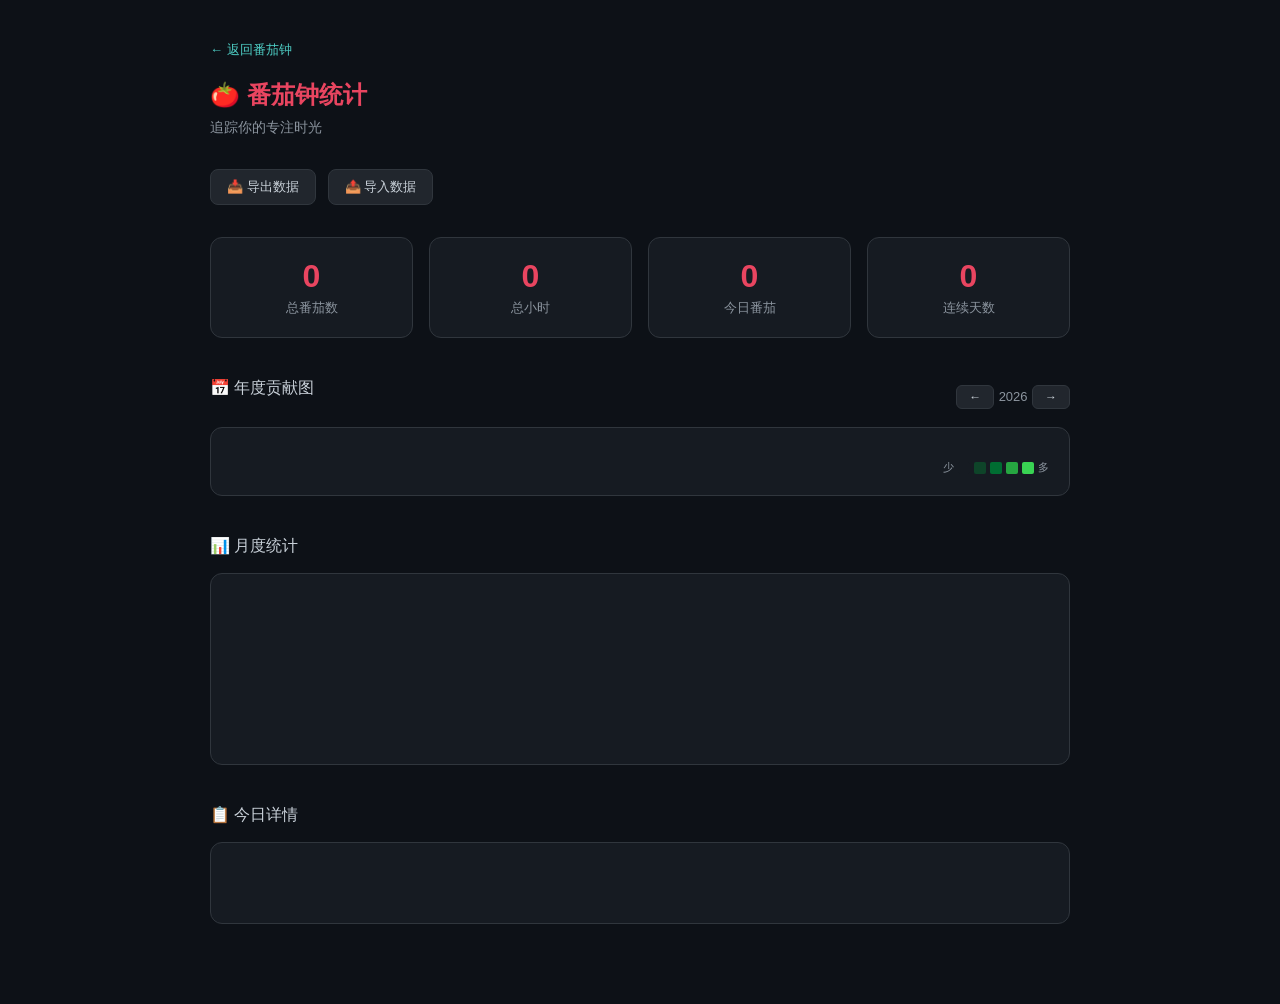
==== pomodoro-extension/stats.html @ 8892da6a "add pomodoro-extension" ====
<!DOCTYPE html>
<html lang="zh-CN">
<head>
  <meta charset="UTF-8">
  <title>🍅 番茄钟统计</title>
  <style>
    * { box-sizing: border-box; margin: 0; padding: 0; }
    body {
      font-family: -apple-system, BlinkMacSystemFont, 'Segoe UI', sans-serif;
      background: #0d1117;
      color: #c9d1d9;
      padding: 40px 20px;
      max-width: 900px;
      margin: 0 auto;
    }
    h1 {
      font-size: 24px;
      margin-bottom: 8px;
      color: #e94560;
    }
    .subtitle {
      color: #8b949e;
      font-size: 14px;
      margin-bottom: 32px;
    }

    /* 汇总卡片 */
    .summary-cards {
      display: grid;
      grid-template-columns: repeat(auto-fit, minmax(180px, 1fr));
      gap: 16px;
      margin-bottom: 40px;
    }
    .card {
      background: #161b22;
      border: 1px solid #30363d;
      border-radius: 12px;
      padding: 20px;
      text-align: center;
    }
    .card-value {
      font-size: 32px;
      font-weight: bold;
      color: #e94560;
    }
    .card-label {
      font-size: 13px;
      color: #8b949e;
      margin-top: 4px;
    }

    /* GitHub Contribution 图 */
    .section {
      margin-bottom: 40px;
    }
    .section-title {
      font-size: 16px;
      margin-bottom: 16px;
      color: #c9d1d9;
    }

    .contribution-graph {
      background: #161b22;
      border: 1px solid #30363d;
      border-radius: 12px;
      padding: 20px;
      overflow-x: auto;
    }

    .graph-header {
      display: flex;
      justify-content: space-between;
      align-items: center;
      margin-bottom: 12px;
    }
    .graph-nav button {
      background: #21262d;
      border: 1px solid #30363d;
      color: #c9d1d9;
      padding: 4px 12px;
      border-radius: 6px;
      cursor: pointer;
      font-size: 12px;
    }
    .graph-nav button:hover {
      background: #30363d;
    }
    .graph-nav button:disabled {
      opacity: 0.4;
      cursor: not-allowed;
    }

    .graph-body {
      display: flex;
      gap: 3px;
    }
    .week-col {
      display: flex;
      flex-direction: column;
      gap: 3px;
    }
    .day-cell {
      width: 12px;
      height: 12px;
      border-radius: 2px;
      background: #161b22;
      border: 1px solid #21262d;
      cursor: pointer;
      position: relative;
    }
    .day-cell:hover::after {
      content: attr(data-tip);
      position: absolute;
      bottom: 100%;
      left: 50%;
      transform: translateX(-50%);
      background: #000;
      color: #fff;
      font-size: 11px;
      padding: 4px 8px;
      border-radius: 4px;
      white-space: nowrap;
      z-index: 10;
      margin-bottom: 4px;
    }

    /* 颜色等级 */
    .level-0 { background: #161b22; border-color: #21262d; }
    .level-1 { background: #0e4429; border-color: #0e4429; }
    .level-2 { background: #006d32; border-color: #006d32; }
    .level-3 { background: #26a641; border-color: #26a641; }
    .level-4 { background: #39d353; border-color: #39d353; }

    .graph-legend {
      display: flex;
      align-items: center;
      justify-content: flex-end;
      gap: 4px;
      margin-top: 12px;
      font-size: 11px;
      color: #8b949e;
    }
    .legend-cell {
      width: 12px;
      height: 12px;
      border-radius: 2px;
    }

    /* 月度柱状图 */
    .monthly-chart {
      display: flex;
      align-items: flex-end;
      gap: 8px;
      height: 150px;
      padding: 20px 0;
    }
    .month-bar-wrapper {
      flex: 1;
      display: flex;
      flex-direction: column;
      align-items: center;
      gap: 4px;
    }
    .month-bar {
      width: 100%;
      background: #e94560;
      border-radius: 4px 4px 0 0;
      min-height: 2px;
      transition: height 0.3s ease;
      position: relative;
    }
    .month-bar:hover::after {
      content: attr(data-tip);
      position: absolute;
      bottom: 100%;
      left: 50%;
      transform: translateX(-50%);
      background: #000;
      color: #fff;
      font-size: 11px;
      padding: 4px 8px;
      border-radius: 4px;
      white-space: nowrap;
      z-index: 10;
      margin-bottom: 4px;
    }
    .month-label {
      font-size: 11px;
      color: #8b949e;
    }
    .month-stats {
      font-size: 10px;
      color: #8b949e;
      text-align: center;
      line-height: 1.4;
    }
    .month-stats .count {
      color: #e94560;
      font-weight: bold;
    }

    /* 今日详情 */
    .today-timeline {
      display: flex;
      flex-direction: column;
      gap: 8px;
    }
    .today-item {
      display: flex;
      align-items: center;
      gap: 12px;
      padding: 8px 12px;
      background: #0d1117;
      border-radius: 8px;
      font-size: 13px;
    }
    .today-item .time {
      color: #8b949e;
      font-size: 12px;
      min-width: 60px;
    }
    .today-item .duration {
      color: #e94560;
      font-weight: bold;
    }
    .today-summary {
      display: flex;
      gap: 24px;
      padding: 16px;
      background: #0d1117;
      border-radius: 8px;
      margin-bottom: 12px;
    }
    .today-summary-item {
      text-align: center;
    }
    .today-summary-item .value {
      font-size: 24px;
      font-weight: bold;
      color: #e94560;
    }
    .today-summary-item .label {
      font-size: 12px;
      color: #8b949e;
    }

    .empty-state {
      text-align: center;
      padding: 60px 20px;
      color: #8b949e;
    }
    .empty-state-icon {
      font-size: 48px;
      margin-bottom: 12px;
    }

    .back-link {
      display: inline-block;
      margin-bottom: 20px;
      color: #4ecdc4;
      text-decoration: none;
      font-size: 13px;
    }
    .back-link:hover { text-decoration: underline; }

    /* 数据操作 */
    .data-actions {
      display: flex;
      gap: 12px;
      margin-bottom: 32px;
    }
    .data-actions button {
      background: #21262d;
      border: 1px solid #30363d;
      color: #c9d1d9;
      padding: 8px 16px;
      border-radius: 8px;
      cursor: pointer;
      font-size: 13px;
      transition: background 0.2s;
    }
    .data-actions button:hover {
      background: #30363d;
    }
    .data-actions input[type="file"] {
      display: none;
    }
    .import-label {
      background: #21262d;
      border: 1px solid #30363d;
      color: #c9d1d9;
      padding: 8px 16px;
      border-radius: 8px;
      cursor: pointer;
      font-size: 13px;
      transition: background 0.2s;
      display: inline-block;
    }
    .import-label:hover {
      background: #30363d;
    }
  </style>
</head>
<body>
  <a class="back-link" id="back-link">← 返回番茄钟</a>
  <h1>🍅 番茄钟统计</h1>
  <p class="subtitle">追踪你的专注时光</p>

  <div class="data-actions">
    <button id="btn-export">📥 导出数据</button>
    <label class="import-label" for="file-import">📤 导入数据</label>
    <input type="file" id="file-import" accept=".json">
  </div>

  <div class="summary-cards" id="summary-cards">
    <div class="card">
      <div class="card-value" id="total-sessions">0</div>
      <div class="card-label">总番茄数</div>
    </div>
    <div class="card">
      <div class="card-value" id="total-hours">0</div>
      <div class="card-label">总小时</div>
    </div>
    <div class="card">
      <div class="card-value" id="today-sessions">0</div>
      <div class="card-label">今日番茄</div>
    </div>
    <div class="card">
      <div class="card-value" id="streak-days">0</div>
      <div class="card-label">连续天数</div>
    </div>
  </div>

  <div class="section">
    <div class="graph-header">
      <span class="section-title">📅 年度贡献图</span>
      <div class="graph-nav">
        <button id="prev-year">←</button>
        <span id="year-label" style="font-size:13px;color:#8b949e;">2026</span>
        <button id="next-year">→</button>
      </div>
    </div>
    <div class="contribution-graph">
      <div class="graph-body" id="contribution-body"></div>
      <div class="graph-legend">
        <span>少</span>
        <div class="legend-cell level-0"></div>
        <div class="legend-cell level-1"></div>
        <div class="legend-cell level-2"></div>
        <div class="legend-cell level-3"></div>
        <div class="legend-cell level-4"></div>
        <span>多</span>
      </div>
    </div>
  </div>

  <div class="section">
    <div class="section-title">📊 月度统计</div>
    <div class="contribution-graph">
      <div class="monthly-chart" id="monthly-chart"></div>
    </div>
  </div>

  <div class="section">
    <div class="section-title">📋 今日详情</div>
    <div class="contribution-graph">
      <div id="today-detail" style="padding: 20px 0;"></div>
    </div>
  </div>

  <script src="stats.js"></script>
</body>
</html>
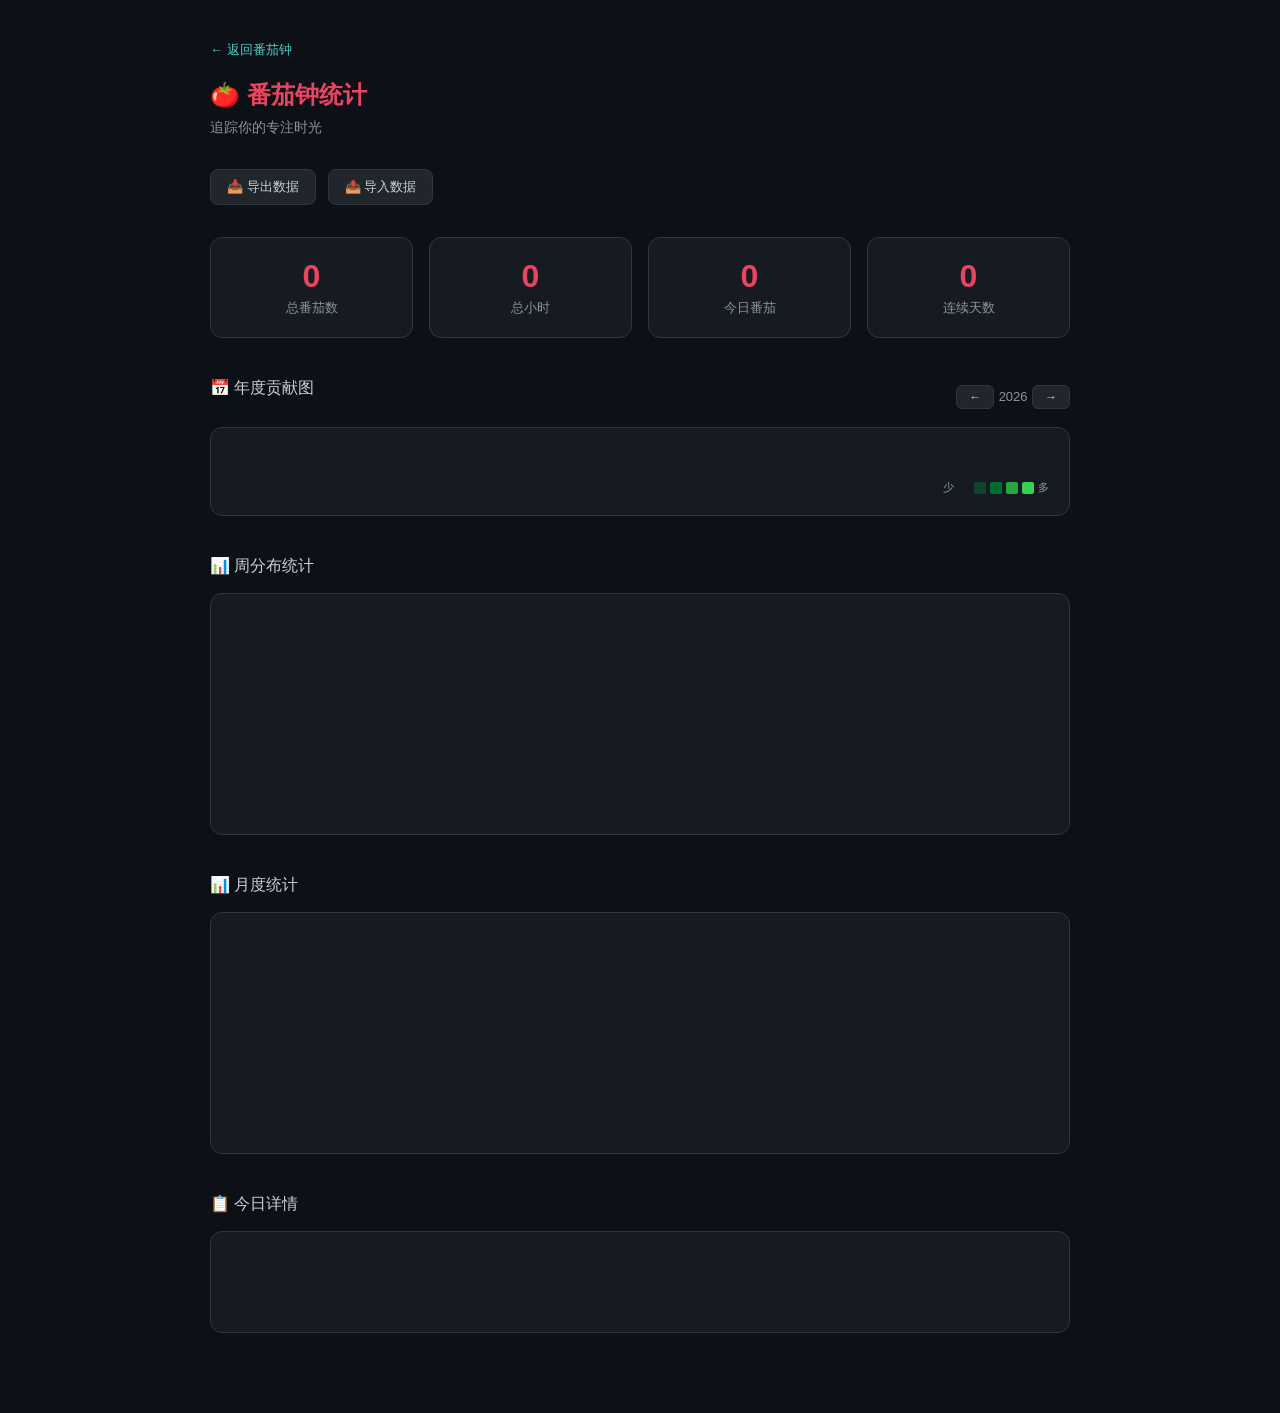
==== commit 1afb73c5: "add week info" ====
--- a/pomodoro-extension/stats.html
+++ b/pomodoro-extension/stats.html
@@ -63,7 +63,7 @@
       background: #161b22;
       border: 1px solid #30363d;
       border-radius: 12px;
-      padding: 20px;
+      padding: 40px 20px 20px;
       overflow-x: auto;
     }
 
@@ -150,16 +150,17 @@
     .monthly-chart {
       display: flex;
       align-items: flex-end;
+      justify-content: space-around;
       gap: 8px;
-      height: 150px;
-      padding: 20px 0;
+      height: 180px;
+      padding: 40px 0 20px;
     }
     .month-bar-wrapper {
-      flex: 1;
       display: flex;
       flex-direction: column;
       align-items: center;
       gap: 4px;
+      min-width: 50px;
     }
     .month-bar {
       width: 100%;
@@ -196,6 +197,60 @@
     }
     .month-stats .count {
       color: #e94560;
+      font-weight: bold;
+    }
+
+    /* 周分布柱状图 */
+    .weekday-chart {
+      display: flex;
+      align-items: flex-end;
+      justify-content: space-around;
+      gap: 8px;
+      height: 180px;
+      padding: 40px 0 20px;
+    }
+    .weekday-bar-wrapper {
+      display: flex;
+      flex-direction: column;
+      align-items: center;
+      gap: 4px;
+      min-width: 60px;
+    }
+    .weekday-bar {
+      width: 100%;
+      background: #4ecdc4;
+      border-radius: 4px 4px 0 0;
+      min-height: 2px;
+      transition: height 0.3s ease;
+      position: relative;
+    }
+    .weekday-bar:hover::after {
+      content: attr(data-tip);
+      position: absolute;
+      bottom: 100%;
+      left: 50%;
+      transform: translateX(-50%);
+      background: #000;
+      color: #fff;
+      font-size: 11px;
+      padding: 4px 8px;
+      border-radius: 4px;
+      white-space: nowrap;
+      z-index: 10;
+      margin-bottom: 4px;
+    }
+    .weekday-label {
+      font-size: 11px;
+      color: #8b949e;
+    }
+    .weekday-stats {
+      font-size: 10px;
+      color: #8b949e;
+      text-align: center;
+      line-height: 1.4;
+    }
+    .weekday-stats .count {
+      color: #4ecdc4;
       font-weight: bold;
     }
 
@@ -355,6 +410,13 @@
   </div>
 
   <div class="section">
+    <div class="section-title">📊 周分布统计</div>
+    <div class="contribution-graph">
+      <div class="weekday-chart" id="weekday-chart"></div>
+    </div>
+  </div>
+
+  <div class="section">
     <div class="section-title">📊 月度统计</div>
     <div class="contribution-graph">
       <div class="monthly-chart" id="monthly-chart"></div>
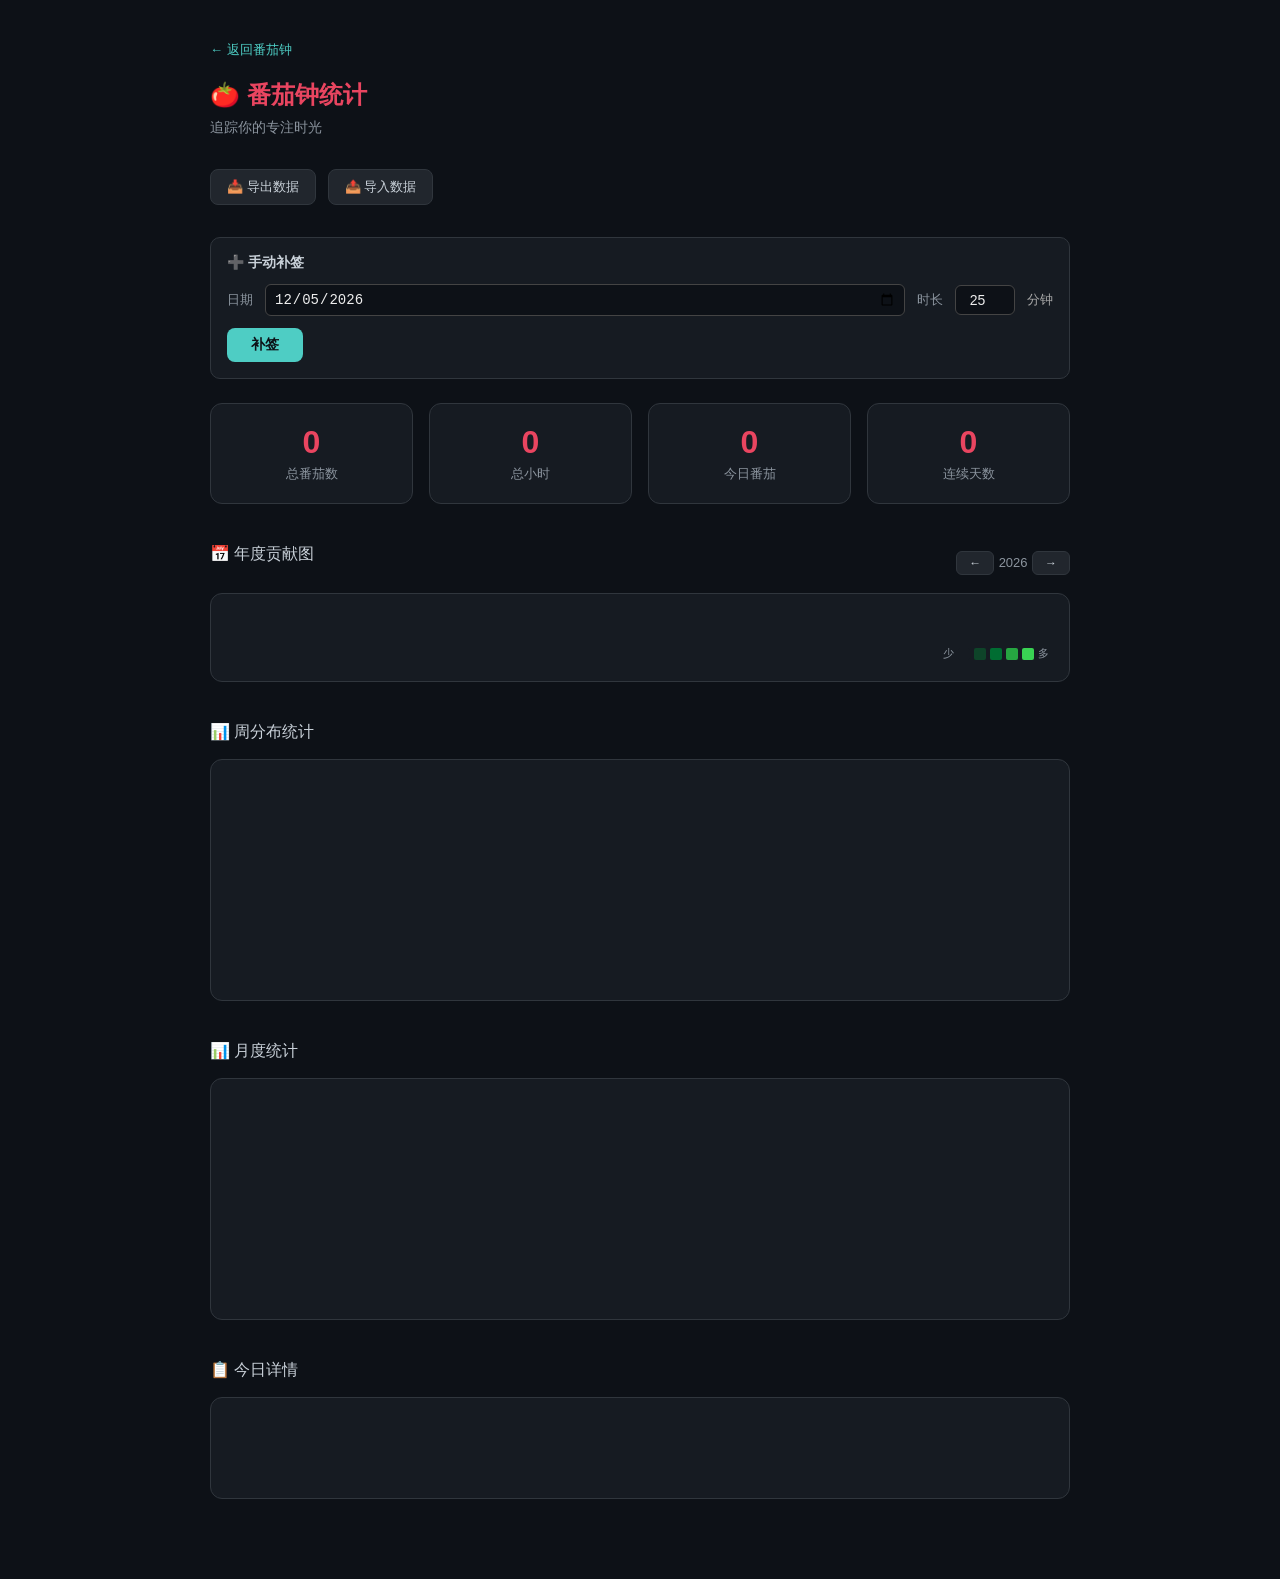
==== commit e9fcdc3b: "Add the function of re-signing" ====
--- a/pomodoro-extension/stats.html
+++ b/pomodoro-extension/stats.html
@@ -318,6 +318,65 @@
     }
     .back-link:hover { text-decoration: underline; }
 
+    /* 手动补签 */
+    .manual-add {
+      background: #161b22;
+      border: 1px solid #30363d;
+      border-radius: 10px;
+      padding: 16px;
+      margin-bottom: 24px;
+    }
+    .manual-add-title {
+      font-size: 14px;
+      color: #c9d1d9;
+      margin-bottom: 12px;
+      font-weight: 600;
+    }
+    .manual-add-row {
+      display: flex;
+      align-items: center;
+      gap: 12px;
+      margin-bottom: 12px;
+      flex-wrap: wrap;
+    }
+    .manual-add-row label {
+      font-size: 13px;
+      color: #8b949e;
+    }
+    .manual-add-row input[type="date"] {
+      flex: 1;
+      min-width: 130px;
+      padding: 6px 8px;
+      border-radius: 6px;
+      border: 1px solid #444;
+      background: #0d1117;
+      color: #eee;
+      font-size: 14px;
+    }
+    .manual-add-row input[type="number"] {
+      width: 60px;
+      padding: 6px 8px;
+      border-radius: 6px;
+      border: 1px solid #444;
+      background: #0d1117;
+      color: #eee;
+      text-align: center;
+      font-size: 14px;
+    }
+    .manual-add-row span { font-size: 13px; color: #aaa; }
+    .btn-manual {
+      background: #4ecdc4;
+      color: #0d1117;
+      border: none;
+      padding: 8px 24px;
+      border-radius: 8px;
+      cursor: pointer;
+      font-size: 14px;
+      font-weight: bold;
+      transition: opacity 0.2s;
+    }
+    .btn-manual:hover { opacity: 0.85; }
+
     /* 数据操作 */
     .data-actions {
       display: flex;
@@ -365,6 +424,20 @@
     <button id="btn-export">📥 导出数据</button>
     <label class="import-label" for="file-import">📤 导入数据</label>
     <input type="file" id="file-import" accept=".json">
+  </div>
+
+  <!-- 手动补签 -->
+  <div class="manual-add">
+    <div class="manual-add-title">➕ 手动补签</div>
+    <div class="manual-add-row">
+      <label>日期</label>
+      <input type="date" id="manual-date">
+      <label>时长</label>
+      <input type="number" id="manual-duration" value="25" min="1" max="120">
+      <span>分钟</span>
+
+    </div>
+    <button id="btn-manual-add" class="btn-manual">补签</button>
   </div>
 
   <div class="summary-cards" id="summary-cards">
